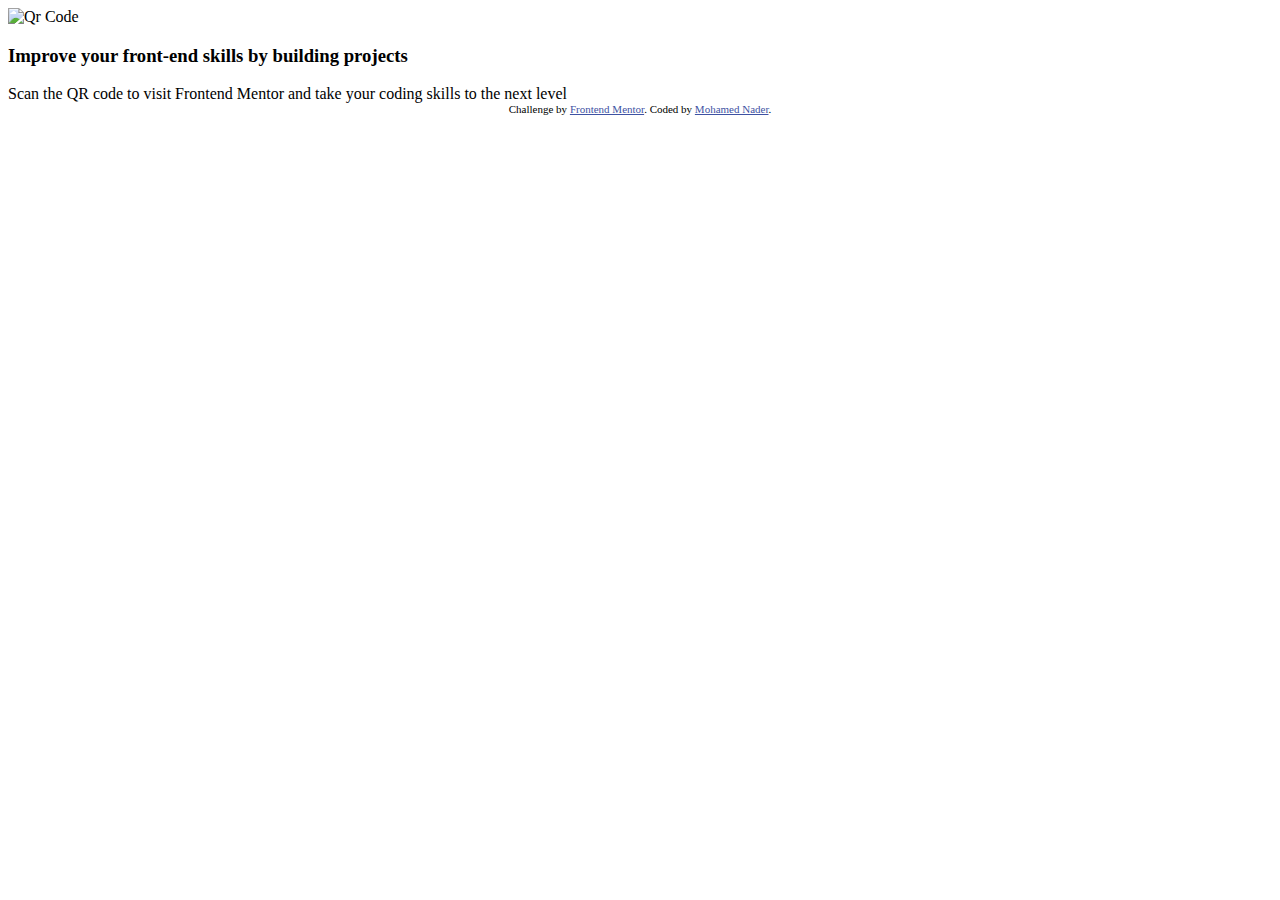
==== index.html @ 45ac9e22 "whats a commit" ====
<!DOCTYPE html>
<html lang="en">
<head>
  <meta charset="UTF-8">
  <meta name="viewport" content="width=device-width, initial-scale=1.0"> <!-- displays site properly based on user's device -->

  <link rel="icon" type="image/png" sizes="32x32" href="./images/favicon-32x32.png">
  
  <title>Frontend Mentor | QR code component</title>
  <link rel="stylesheet" href="css/style.css">
  <link rel="preconnect" href="https://fonts.googleapis.com">
<link rel="preconnect" href="https://fonts.gstatic.com" crossorigin>
<link href="https://fonts.googleapis.com/css2?family=Outfit:wght@400;700&display=swap" rel="stylesheet">

  <!-- Feel free to remove these styles or customise in your own stylesheet 👍 -->
  <style>
    .attribution { font-size: 11px; text-align: center; }
    .attribution a { color: hsl(228, 45%, 44%); }
  </style>
</head>
<body>
  <div class="card-container">
      <div class="card">
      <img src="images/image-qr-code.png" alt="Qr Code">
      <div class="pargraph">
        <h3>Improve your front-end skills by building projects</h3>
        <span>  Scan the QR code to visit Frontend Mentor and take your coding skills to the next level  </span>

      </div>
  </div>
  </div>

  
  <div class="attribution">
    Challenge by <a href="https://www.frontendmentor.io?ref=challenge" target="_blank">Frontend Mentor</a>. 
    Coded by <a href="#">Mohamed Nader</a>.
  </div>
</body>
</html>
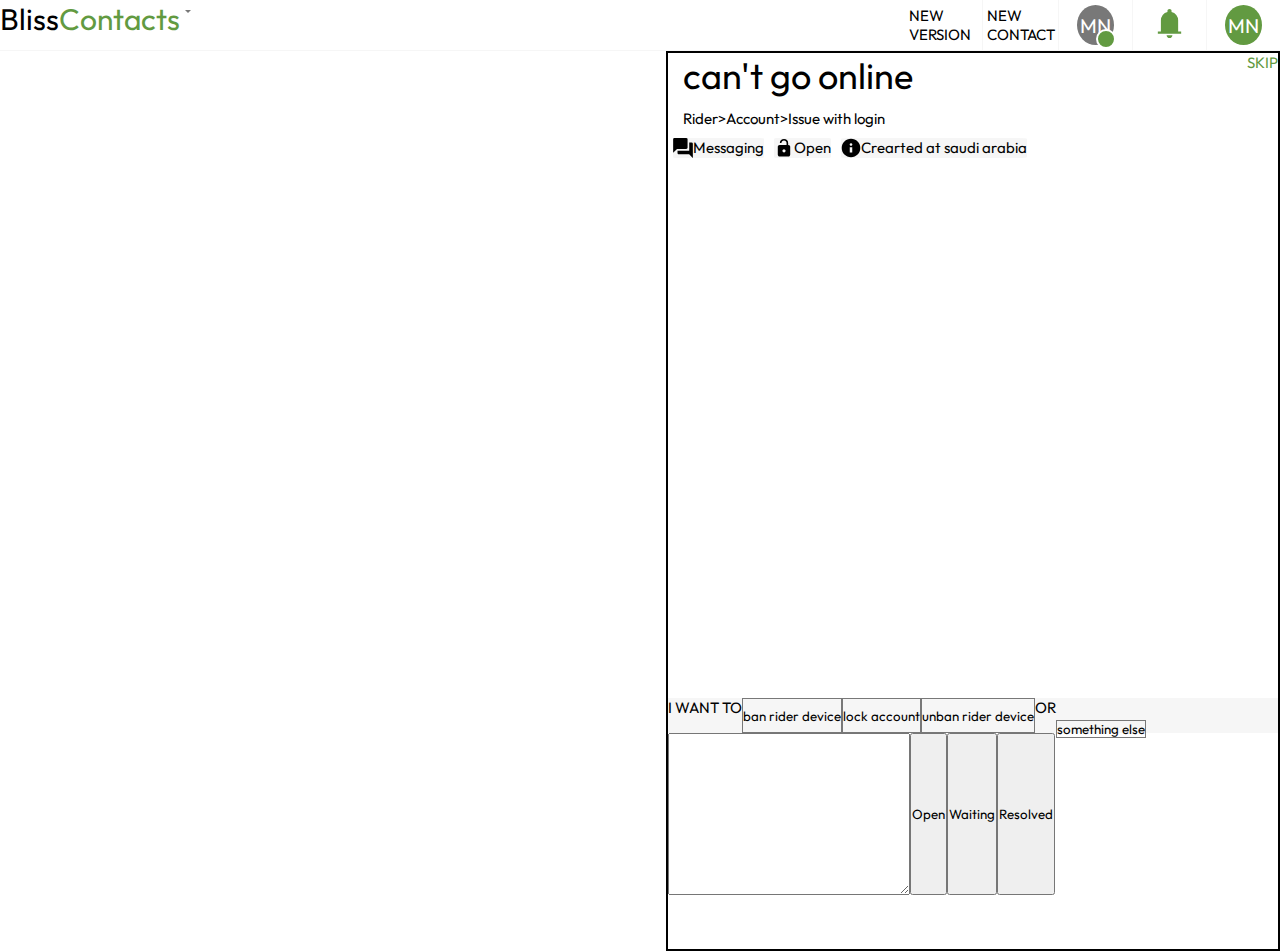
==== commit c9c3249b: "add" ====
--- a/index.html
+++ b/index.html
@@ -1,39 +1,78 @@
 <!DOCTYPE html>
 <html lang="en">
 <head>
-  <meta charset="UTF-8">
-  <meta name="viewport" content="width=device-width, initial-scale=1.0"> <!-- displays site properly based on user's device -->
-
-  <link rel="icon" type="image/png" sizes="32x32" href="./images/favicon-32x32.png">
-  
-  <title>Frontend Mentor | QR code component</title>
-  <link rel="stylesheet" href="css/style.css">
-  <link rel="preconnect" href="https://fonts.googleapis.com">
-<link rel="preconnect" href="https://fonts.gstatic.com" crossorigin>
-<link href="https://fonts.googleapis.com/css2?family=Outfit:wght@400;700&display=swap" rel="stylesheet">
-
-  <!-- Feel free to remove these styles or customise in your own stylesheet 👍 -->
-  <style>
-    .attribution { font-size: 11px; text-align: center; }
-    .attribution a { color: hsl(228, 45%, 44%); }
-  </style>
+    <meta charset="UTF-8">
+    <meta http-equiv="X-UA-Compatible" content="IE=edge">
+    <meta name="viewport" content="width=device-width, initial-scale=1.0">
+    <link rel="stylesheet" href="css/style.css">
+    <link rel="preconnect" href="https://fonts.googleapis.com">
+    <link rel="preconnect" href="https://fonts.gstatic.com" crossorigin>
+    <link href="https://fonts.googleapis.com/css2?family=Cairo:wght@300;600&family=Outfit:wght@300;600&display=swap" rel="stylesheet">
+    <title>Contact</title>
 </head>
 <body>
-  <div class="card-container">
-      <div class="card">
-      <img src="images/image-qr-code.png" alt="Qr Code">
-      <div class="pargraph">
-        <h3>Improve your front-end skills by building projects</h3>
-        <span>  Scan the QR code to visit Frontend Mentor and take your coding skills to the next level  </span>
-
-      </div>
-  </div>
-  </div>
-
-  
-  <div class="attribution">
-    Challenge by <a href="https://www.frontendmentor.io?ref=challenge" target="_blank">Frontend Mentor</a>. 
-    Coded by <a href="#">Mohamed Nader</a>.
-  </div>
+    <nav>
+        <div class="logo">
+            <p>Bliss</p> <span>Contacts</span> <div class="arrow down"></div>
+            <div class="logo-sub-manu">
+                <Span>New Contact</Span>
+                <span>Search</span>
+            </div>
+        </div>
+        <ul>
+            <li><svg xmlns="http://www.w3.org/2000/svg" height="17" viewBox="0 96 960 960" width="20"><path d="M180 936q-24 0-42-18t-18-42V276q0-24 18-42t42-18h600q24 0 42 18t18 42v90h-60v-90H180v600h600v-90h60v90q0 24-18 42t-42 18H180Zm513-174-42-42 113-114H383v-60h381L651 432l42-42 186 186-186 186Z"/></svg>
+            <span>NEW VERSION</span>
+            </li>
+            <li><span>NEW CONTACT</span></li>
+            <li><div class="user status active"><span class="postion-center">MN</span></div></li>
+            <li><div class="notification"><svg xmlns="http://www.w3.org/2000/svg" height="17" viewBox="0 96 960 960" width="24"><path d="M160 856v-60h84V490q0-84 49.5-149.5T424 258v-29q0-23 16.5-38t39.5-15q23 0 39.5 15t16.5 38v29q81 17 131 82.5T717 490v306h83v60H160Zm320 120q-32 0-56-23.5T400 896h160q0 33-23.5 56.5T480 976Z"/></svg></div></li>
+            <li><div class="user profile"><span class="postion-center">MN</span></div></li>
+        </ul>
+    </nav>
+    <div class="body-container">
+        <div class="text-container">
+            <div class="text-container-head">
+                <div class="contact-name">
+                    <span>can't go online</span>
+                    <a href="#" target="_blank" rel="" class="main-btn">SKIP</a>
+                </div>
+                <div class="contact-type">
+                    <span>Rider>Account>Issue with login</span>
+                </div>
+                <div class="text-tags">
+                    <span><svg xmlns="http://www.w3.org/2000/svg" height="20" viewBox="0 96 960 960" width="20"><path d="M7 809V159.6q0-27.455 18.688-46.027Q44.374 95 72 95h561.013q28.312 0 47.149 18.688Q699 132.375 699 160v399q0 27.625-18.975 46.312Q661.05 624 633 624H193L7 809Zm274 70q-28.85 0-46.925-18.975Q216 841.05 216 813V704h563V306h108.773q28.002 0 46.615 18.688Q953 343.375 953 371v687L774 879H281Z"/></svg>
+                        Messaging</span>
+                    <span><svg xmlns="http://www.w3.org/2000/svg" height="20" viewBox="0 96 960 960" width="20"><path d="M272.309 436.001H602v-96q0-51-35.618-87.5-35.617-36.5-86.5-36.5-50.882 0-86.382 36.5-35.5 36.5-35.5 87.5h-77.999q0-84.922 58.455-143.46 58.454-58.538 141.77-58.538t141.545 58.698q58.228 58.698 58.228 143.3v96h7.692q38.527 0 64.417 25.891 25.891 25.89 25.891 64.417v367.382q0 38.527-25.903 64.417-25.902 25.891-64.445 25.891H272.025q-38.543 0-64.283-25.891-25.741-25.89-25.741-64.417V526.309q0-38.527 25.891-64.417 25.89-25.891 64.417-25.891Zm208.063 351.998q31.782 0 53.704-22.294 21.923-22.295 21.923-54.077 0-31.782-22.294-53.704-22.295-21.923-54.077-21.923-31.782 0-53.704 22.294-21.923 22.295-21.923 54.077 0 31.782 22.294 53.704 22.295 21.923 54.077 21.923Z"/></svg>
+                        Open</span>
+                    <span><svg xmlns="http://www.w3.org/2000/svg" height="20" viewBox="0 96 960 960" width="20"><path d="M420 797h120V536H420v261Zm59.825-327q27.675 0 45.925-18.075Q544 433.851 544 406.175q0-27.675-18.075-45.925Q507.851 342 480.175 342q-27.675 0-45.925 18.075Q416 378.149 416 405.825q0 27.675 18.075 45.925Q452.149 470 479.825 470Zm.175 552q-92.64 0-174.467-34.604-81.828-34.603-142.077-94.852-60.249-60.249-94.852-142.077Q34 668.64 34 576q0-92.896 34.662-174.449 34.663-81.553 95.175-141.942 60.511-60.389 142.075-94.999Q387.476 130 480 130q92.886 0 174.476 34.593T796.44 259.56q60.374 60.374 94.967 141.99Q926 483.167 926 576.083q0 92.917-34.61 174.243t-94.999 141.837q-60.389 60.512-141.942 95.174Q572.896 1022 480 1022Z"/></svg>
+                        Crearted at saudi arabia</span>
+                </div>
+            </div>
+            <div class="text-container-body">
+                    <div class="rider"></div>
+                    <div class="agent"></div>
+                    <div class="action"></div>
+            </div>
+            <div class="text-messaging">
+                <div class="action-bar">
+                    <p>i want to</p>
+                    <button>ban rider device</button>
+                    <button>lock account</button>
+                    <button>unban rider device</button>
+                    <p>or</p>
+                    <div type="manu" class="action-bar-search">
+                        <button>something else</button>
+                    </div>
+                </div>
+                    <textarea name="massege" id="massege" cols="30" rows="10"></textarea>
+                    <button type="submit">Open</button>
+                    <button type="submit">Waiting</button>
+                    <button type="submit">Resolved</button>
+                </div>
+            </div>
+        </div>
+    </div>
+    <div class="account-container">
+    </div>
 </body>
 </html>--- a/css/style.css
+++ b/css/style.css
@@ -0,0 +1,294 @@
+/* makes sizing simpler */
+
+*,
+*::before,
+*::after {
+    box-sizing: border-box;
+    font-family: 'Outfit','Cairo', sans-serif;
+}
+
+/* remove default spacing */
+/* force styling of type through styling, rather than elements */
+
+* {
+    margin: 0;
+    padding: 0;
+}
+
+/* min body height */
+
+body {
+    min-height: 100vh;
+    font-size: var(--mid-font);
+}
+
+/* responsive images/videos */
+img,
+picture,
+svg,
+video {
+    max-width: fit-content;
+}
+ul{
+    list-style: none;
+}
+ul li{
+    display: inline-block;
+}
+svg{
+    width: calc(var(--mid-font) + 10px);
+}
+
+:root{
+    --text-main-clr : rgb(0, 0, 0);               /* black*/
+    --text-sec-clr: rgb(120, 120, 120);          /* gray */
+    --main-background-clr: rgb(255, 255, 255);   /* white */
+    --sec-background-clr: rgb(246, 246, 246);    /* dark gray */
+    --action-clr: rgb(98, 154, 65);              /* Green */
+    --driver-clr: rgb(254, 240, 235);            /* red */
+    --big-font:30px;
+    --mid-font: 36px;
+    --sm-font: 15px;
+    --regular-font:400;
+    --bold-font:700;
+}
+.main-btn{
+    font-size: var(--sm-font);
+    color: var(--action-clr);
+    text-decoration: none;
+}
+.sec-btn{
+    font-size: var(--sm-font);
+    color: var(--text-main-clr);
+    text-decoration: underline;
+}
+.postion-center{
+    position: absolute;
+    top: 50%;
+    left: 50%;
+    transform: translate(-50% ,-50%);
+}
+nav{
+    display: flex;
+    width: 100%;
+    justify-content: space-between;
+    border-bottom: 1.5px solid var(--sec-background-clr);
+    /* box-shadow: -1px -6px 25px 0px rgb(0 0 0 / 15%); */
+    background-color: var(--main-background-clr);
+    z-index: 10;
+}
+.logo{
+    font-size: var(--big-font);
+    display: flex;
+    position: relative;
+}
+.logo span{
+    color: var(--action-clr);
+}
+.logo-sub-manu span{
+    width: 50%;
+}
+.logo-sub-manu{
+    width: 150px;
+    height: 75px;
+    background-color: rgba(221, 221, 221, 0.1);
+    position: absolute;
+    top: 100%;
+    left: 100%;
+    transform:translate(-50%, -50%) rotatex(90deg);
+    border: 1px solid var(--sec-background-clr);
+    display: flex;
+    flex-direction: row;
+    flex-wrap: wrap;
+    align-content: center;
+    text-align: center;
+    align-items: center;
+    z-index: -1;
+    animation-direction: alternate;
+
+}
+.logo:hover .logo-sub-manu,.logo-sub-manu:hover{
+    animation: drop-down 2s ease 200ms ;
+    animation-fill-mode: both;
+    animation-direction: alternate;
+
+
+
+}
+@keyframes drop-down {
+    0%{
+        transform: translate(-50%, -50%) rotatex(90deg);
+    }
+    100%{        
+        transform: translate(-50%, 0px) rotatex(0deg);
+            }
+    
+}
+.arrow{
+    width: 0px;
+    height: 0px;
+    border-right: 3px solid transparent;
+    border-left: 3px solid transparent;
+    border-top: 3px solid var(--text-sec-clr);
+    border-bottom: 3px solid transparent;
+
+}
+.down{
+    margin-top: 10px;
+    margin-left: 5px;
+}
+ul{
+    display: flex;
+    width: 30%;
+    flex-direction: row;
+    align-items: center;
+    justify-content: space-evenly;
+    position: relative;
+    display: flex;
+    width: 30%;
+    flex-direction: row;
+    align-items: center;
+    position: relative;
+    align-content: center;
+    justify-content: flex-end;
+    
+}
+nav ul li{
+    display: inline-flex;
+    align-items: center;
+    height: 100%;
+    padding: 2px ;
+    padding-left: 8px;
+    border-left: 1px solid var(--sec-background-clr);
+    font-size: var(--sm-font);
+    align-content: center;
+    
+    display: inline-flex;
+    align-items: center;
+    height: 100%;
+    padding: 2px;
+    padding-left: 8px;
+    border-left: 1px solid var(--sec-background-clr);
+    font-size: var(--sm-font);
+    align-content: center;
+    justify-content: center;
+    max-width: fit-content;
+    padding: 5px 18px;
+    min-width: 74px;
+
+}
+nav ul li:first-child{
+    border-left: 1px solid transparent;
+    
+
+}
+nav svg{
+    fill: var(--action-clr);
+    width: 35px;
+    height: 35px;
+}
+nav .user{
+    width: 40px;
+    height: 40px;
+    border-radius: 50%;
+    position: relative;
+    font-size: calc(var(--sm-font) + 5px);
+    color: var(--main-background-clr);
+}
+nav .active::after{   
+    content: " ";
+    position: absolute;
+    top: 59%;
+    right: -5%;
+    width: 20px;
+    height: 20px;
+    border-radius: 50%;
+    border: 2px solid var(--main-background-clr);
+    background-color: var(--action-clr);
+}
+
+nav .active{
+    background-color: var(--text-sec-clr);
+}
+.profile{
+    background-color: var(--action-clr);
+}
+.body-container{
+    display: flex;
+    flex-direction: row-reverse;
+    width: 100%;
+    height: 100vh;
+}
+/* text body start */
+.text-container{
+    width: 48%;
+    border: 2px solid black;
+}
+/* header of text body */
+.text-container-head{
+    height: 22%;
+}
+.contact-name{
+    display: flex;
+    justify-content: space-between;
+    margin-left: 15px;
+}
+.contact-name span{
+    font-size: var(--mid-font);
+    color: var(--text-main-clr);
+}
+.contact-type{
+    display: flex;
+    align-content: center;
+    justify-content: flex-start;
+    align-items: center;
+    height: 40px;
+    margin-left: 15px;
+}
+.contact-type span{
+    font-size: var(--sm-font);
+    color: var(--text-main-clr);
+}
+.text-tags{
+    display: flex;
+    font-size: var(--sm-font);
+    align-content: center;
+    justify-content: flex-start;
+    align-items: center;
+}
+.text-tags span{
+    width: fit-content;
+    display: inline-flex;
+    background-color: var(--sec-background-clr);
+    border-radius: 5%;
+    margin: auto 5px;
+    justify-content: center;
+
+}
+.text-container-body{
+    height: 50%;
+}
+.text-messaging{
+    display: flex;
+    flex-wrap: wrap;
+}
+.action-bar{
+    background-color: var(--sec-background-clr);
+    height: 35px;
+    font-size: var(--regular-font);
+    text-transform: uppercase;
+    display: flex;
+    width: 100%;
+}
+.action-bar button{
+    background-color: inherit;
+    border: 1px solid var(--text-sec-clr);
+    display: inline-block;
+}
+.action-bar p{
+    font-size: var(--sm-font);
+    display: inline-block;
+}
+.action-bar div{
+    display: inline-block;
+}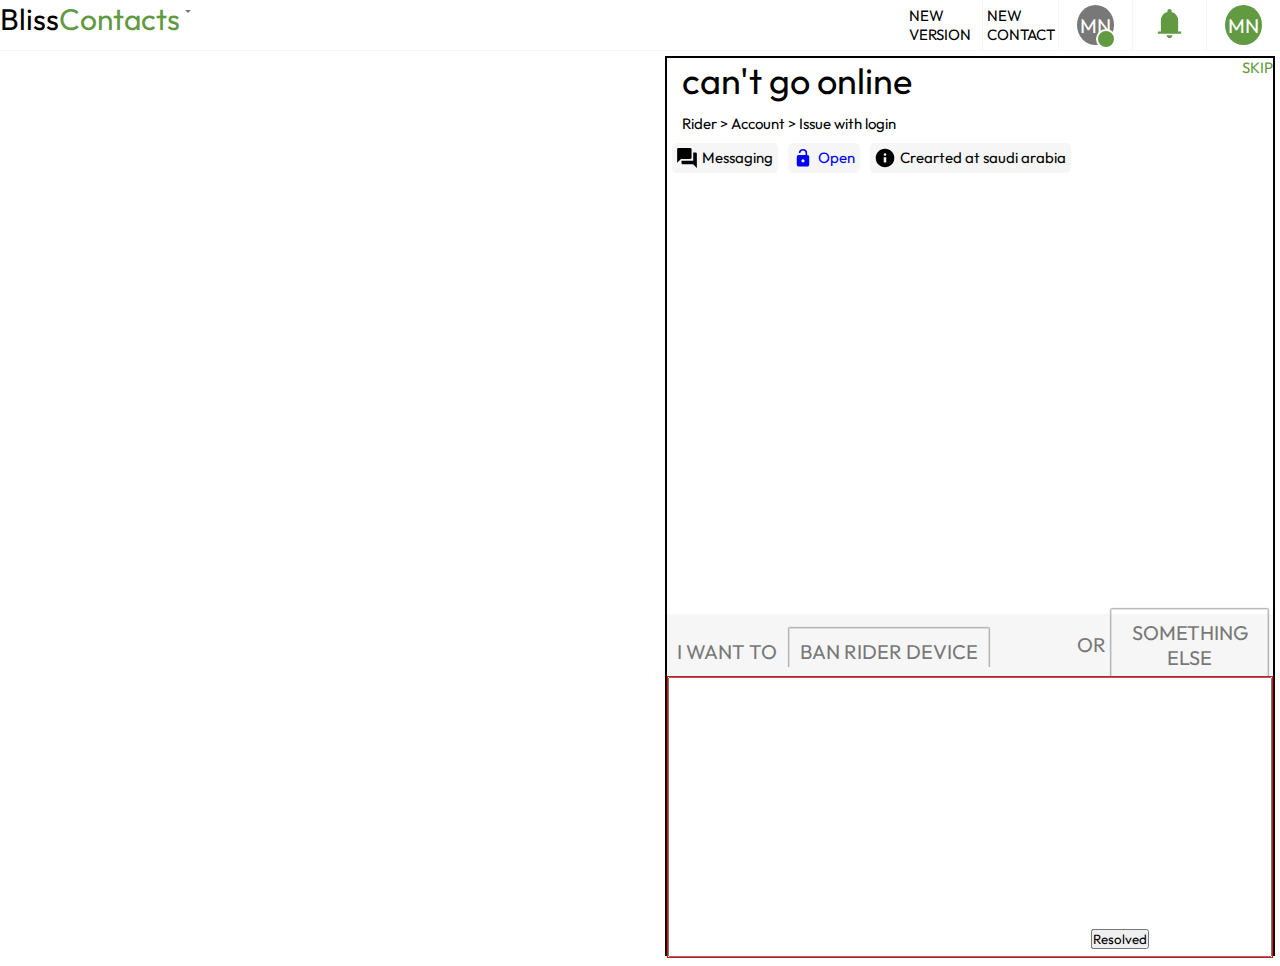
==== commit 32613c79: "added" ====
--- a/index.html
+++ b/index.html
@@ -37,12 +37,12 @@
                     <a href="#" target="_blank" rel="" class="main-btn">SKIP</a>
                 </div>
                 <div class="contact-type">
-                    <span>Rider>Account>Issue with login</span>
+                    <span>Rider > Account > Issue with login</span>
                 </div>
                 <div class="text-tags">
                     <span><svg xmlns="http://www.w3.org/2000/svg" height="20" viewBox="0 96 960 960" width="20"><path d="M7 809V159.6q0-27.455 18.688-46.027Q44.374 95 72 95h561.013q28.312 0 47.149 18.688Q699 132.375 699 160v399q0 27.625-18.975 46.312Q661.05 624 633 624H193L7 809Zm274 70q-28.85 0-46.925-18.975Q216 841.05 216 813V704h563V306h108.773q28.002 0 46.615 18.688Q953 343.375 953 371v687L774 879H281Z"/></svg>
                         Messaging</span>
-                    <span><svg xmlns="http://www.w3.org/2000/svg" height="20" viewBox="0 96 960 960" width="20"><path d="M272.309 436.001H602v-96q0-51-35.618-87.5-35.617-36.5-86.5-36.5-50.882 0-86.382 36.5-35.5 36.5-35.5 87.5h-77.999q0-84.922 58.455-143.46 58.454-58.538 141.77-58.538t141.545 58.698q58.228 58.698 58.228 143.3v96h7.692q38.527 0 64.417 25.891 25.891 25.89 25.891 64.417v367.382q0 38.527-25.903 64.417-25.902 25.891-64.445 25.891H272.025q-38.543 0-64.283-25.891-25.741-25.89-25.741-64.417V526.309q0-38.527 25.891-64.417 25.89-25.891 64.417-25.891Zm208.063 351.998q31.782 0 53.704-22.294 21.923-22.295 21.923-54.077 0-31.782-22.294-53.704-22.295-21.923-54.077-21.923-31.782 0-53.704 22.294-21.923 22.295-21.923 54.077 0 31.782 22.294 53.704 22.295 21.923 54.077 21.923Z"/></svg>
+                    <span class="ticket-status"><svg xmlns="http://www.w3.org/2000/svg" height="20" viewBox="0 96 960 960" width="20"><path d="M272.309 436.001H602v-96q0-51-35.618-87.5-35.617-36.5-86.5-36.5-50.882 0-86.382 36.5-35.5 36.5-35.5 87.5h-77.999q0-84.922 58.455-143.46 58.454-58.538 141.77-58.538t141.545 58.698q58.228 58.698 58.228 143.3v96h7.692q38.527 0 64.417 25.891 25.891 25.89 25.891 64.417v367.382q0 38.527-25.903 64.417-25.902 25.891-64.445 25.891H272.025q-38.543 0-64.283-25.891-25.741-25.89-25.741-64.417V526.309q0-38.527 25.891-64.417 25.89-25.891 64.417-25.891Zm208.063 351.998q31.782 0 53.704-22.294 21.923-22.295 21.923-54.077 0-31.782-22.294-53.704-22.295-21.923-54.077-21.923-31.782 0-53.704 22.294-21.923 22.295-21.923 54.077 0 31.782 22.294 53.704 22.295 21.923 54.077 21.923Z"/></svg>
                         Open</span>
                     <span><svg xmlns="http://www.w3.org/2000/svg" height="20" viewBox="0 96 960 960" width="20"><path d="M420 797h120V536H420v261Zm59.825-327q27.675 0 45.925-18.075Q544 433.851 544 406.175q0-27.675-18.075-45.925Q507.851 342 480.175 342q-27.675 0-45.925 18.075Q416 378.149 416 405.825q0 27.675 18.075 45.925Q452.149 470 479.825 470Zm.175 552q-92.64 0-174.467-34.604-81.828-34.603-142.077-94.852-60.249-60.249-94.852-142.077Q34 668.64 34 576q0-92.896 34.662-174.449 34.663-81.553 95.175-141.942 60.511-60.389 142.075-94.999Q387.476 130 480 130q92.886 0 174.476 34.593T796.44 259.56q60.374 60.374 94.967 141.99Q926 483.167 926 576.083q0 92.917-34.61 174.243t-94.999 141.837q-60.389 60.512-141.942 95.174Q572.896 1022 480 1022Z"/></svg>
                         Crearted at saudi arabia</span>
@@ -55,19 +55,27 @@
             </div>
             <div class="text-messaging">
                 <div class="action-bar">
-                    <p>i want to</p>
-                    <button>ban rider device</button>
-                    <button>lock account</button>
-                    <button>unban rider device</button>
+                    <div class="built-in-buttons">
+                        <p>i want to</p>
+                        <button>ban rider device</button>
+                        <button>lock account</button>
+                        <button>unban rider device</button>
+                        <button>ban payment method</button>
+                        <button>test</button>
+                        <button>unban rider device</button>
+                        <button>unban rider device</button>
+                    </div>
                     <p>or</p>
                     <div type="manu" class="action-bar-search">
                         <button>something else</button>
                     </div>
                 </div>
-                    <textarea name="massege" id="massege" cols="30" rows="10"></textarea>
-                    <button type="submit">Open</button>
-                    <button type="submit">Waiting</button>
-                    <button type="submit">Resolved</button>
+                    <div class="massageing-container">
+                        <textarea name="massege" id="massege" cols="30" rows="10"></textarea>
+                        <button type="submit">Open</button>
+                        <button type="submit">Waiting</button>
+                        <button type="submit">Resolved</button>
+                    </div>
                 </div>
             </div>
         </div>
--- a/css/style.css
+++ b/css/style.css
@@ -48,6 +48,7 @@
     --driver-clr: rgb(254, 240, 235);            /* red */
     --big-font:30px;
     --mid-font: 36px;
+    --action-font:20px;
     --sm-font: 15px;
     --regular-font:400;
     --bold-font:700;
@@ -218,15 +219,17 @@
     flex-direction: row-reverse;
     width: 100%;
     height: 100vh;
+    padding: 5px;
 }
 /* text body start */
 .text-container{
     width: 48%;
     border: 2px solid black;
+    height: 100vh;
 }
 /* header of text body */
 .text-container-head{
-    height: 22%;
+    height: 12%;
 }
 .contact-name{
     display: flex;
@@ -260,35 +263,90 @@
     width: fit-content;
     display: inline-flex;
     background-color: var(--sec-background-clr);
-    border-radius: 5%;
     margin: auto 5px;
     justify-content: center;
+    padding: 5px;
+    border-top-left-radius: 5px;
+    border-top-right-radius: 5px;
+    border-bottom-left-radius: 5px;
+    border-bottom-right-radius: 5px;
 
 }
 .text-container-body{
     height: 50%;
 }
+.text-tags svg{
+    margin-right:5px ;
+}
+.ticket-status ,.ticket-status svg{
+    color: blue;
+    fill: blue;
+}
 .text-messaging{
     display: flex;
     flex-wrap: wrap;
+    height: 35%;
 }
 .action-bar{
     background-color: var(--sec-background-clr);
-    height: 35px;
+    height: 20%;
     font-size: var(--regular-font);
     text-transform: uppercase;
     display: flex;
     width: 100%;
+    justify-content: flex-start;
+    align-items: center;
+    color: var(--text-sec-clr);
+}
+.built-in-buttons{
+    height: 70%;
+    width: 78%;
+    overflow: hidden;
+    scroll-behavior: unset;
 }
 .action-bar button{
     background-color: inherit;
-    border: 1px solid var(--text-sec-clr);
+    border: 1px solid rgb(120 120 120 / 20%);
     display: inline-block;
+    font-size: var(--action-font);
+    padding: 10px;
+    margin: 5px;
+    border-radius: 1%;
+    text-transform: uppercase;
+    color: var(--text-sec-clr);
+    box-shadow: 0px 0px 1px 1px rgb(120 120 120 / 58%);
+
+}
+.action-bar button:hover{
+    cursor: pointer;
+    color: var(--action-clr);
+}
+.action-bar button:active , .action-bar button:focus{
+    border: 1px solid rgb(120 120 120 / 88%);
 }
 .action-bar p{
-    font-size: var(--sm-font);
+    font-size: var(--action-font);
     display: inline-block;
+    margin-left: 10px;
 }
 .action-bar div{
     display: inline-block;
+}
+.massageing-container{
+    width: 100%;
+    border: 1px solid red;
+    height:90%;
+    position: relative;
+    
+}
+.massageing-container textarea{
+    width: 100%;
+    height: 100%;
+    resize: none;
+}
+.massageing-container button{
+    position: absolute;
+    top:90%;
+    left:70%;
+
 }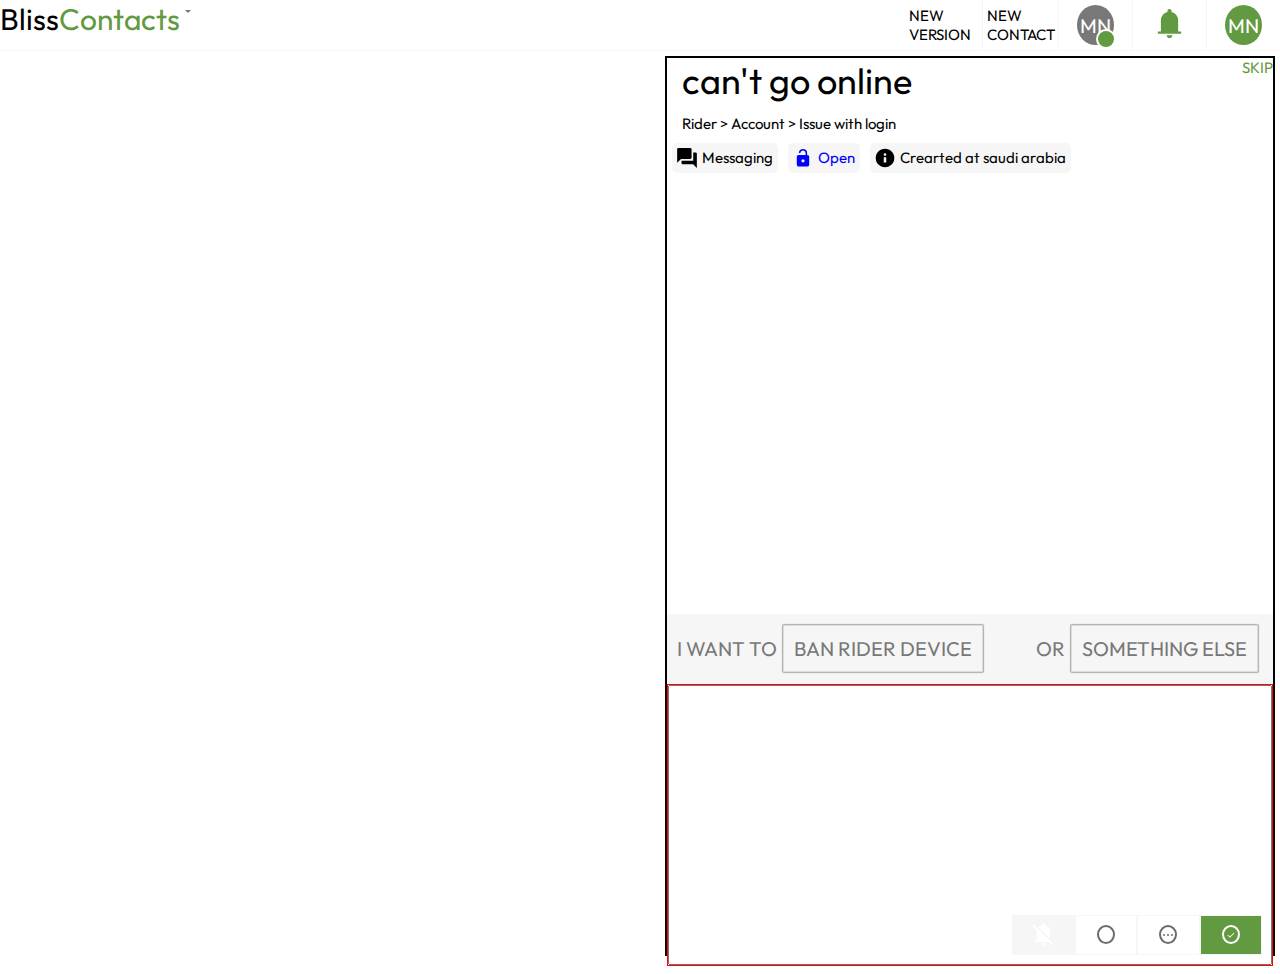
==== commit 47b95d03: "added" ====
--- a/index.html
+++ b/index.html
@@ -60,21 +60,25 @@
                         <button>ban rider device</button>
                         <button>lock account</button>
                         <button>unban rider device</button>
+                        <button>test</button>
                         <button>ban payment method</button>
-                        <button>test</button>
                         <button>unban rider device</button>
                         <button>unban rider device</button>
                     </div>
-                    <p>or</p>
+                    
                     <div type="manu" class="action-bar-search">
+                        <p>or</p>
                         <button>something else</button>
                     </div>
                 </div>
                     <div class="massageing-container">
                         <textarea name="massege" id="massege" cols="30" rows="10"></textarea>
-                        <button type="submit">Open</button>
-                        <button type="submit">Waiting</button>
-                        <button type="submit">Resolved</button>
+                        <div class="ticket-status-buttons">
+                            <button type="submit"><svg xmlns="http://www.w3.org/2000/svg" height="48" viewBox="0 -960 960 960" width="48"><path d="M717-332 313-736q27-26 54.5-40.5T424-798v-26q0-23 16.5-39.5T480-880q23 0 39.5 16.5T536-824v26q78 17 129.5 82T717-566v234ZM160-200v-60h84v-315q0-14 1.5-27t5.5-26L75-805l42-42 726 727-42 42-122-122H160ZM480-80q-33 0-56.5-23.5T400-160h160q0 33-23.5 56.5T480-80Z"/></svg></button>
+                            <button type="submit"><div class="circle"></div></button>
+                            <button type="submit"><div class="circle"><div class="dot"></div><div class="dot"></div><div class="dot"></div></div> </button>
+                            <button type="submit"><div class="circle"><svg xmlns="http://www.w3.org/2000/svg" height="48" viewBox="0 -960 960 960" width="48"><path d="M378-232.434 140.434-470l57.131-57.131L378-346.696l383.435-383.435L818.566-673 378-232.434Z"/></svg></div> </button>
+                        </div>
                     </div>
                 </div>
             </div>
--- a/css/style.css
+++ b/css/style.css
@@ -289,8 +289,8 @@
 }
 .action-bar{
     background-color: var(--sec-background-clr);
-    height: 20%;
-    font-size: var(--regular-font);
+    height: 70px;
+    font-size: var(--action-font);
     text-transform: uppercase;
     display: flex;
     width: 100%;
@@ -299,10 +299,13 @@
     color: var(--text-sec-clr);
 }
 .built-in-buttons{
-    height: 70%;
-    width: 78%;
+    height: 72%;
+    width: 75%;
     overflow: hidden;
     scroll-behavior: unset;
+}
+.built-in-buttons button {
+    margin-bottom: 1000px;
 }
 .action-bar button{
     background-color: inherit;
@@ -310,12 +313,16 @@
     display: inline-block;
     font-size: var(--action-font);
     padding: 10px;
-    margin: 5px;
+    margin: 2px;
     border-radius: 1%;
     text-transform: uppercase;
     color: var(--text-sec-clr);
     box-shadow: 0px 0px 1px 1px rgb(120 120 120 / 58%);
 
+}
+.action-bar-search{
+    position: absolute;
+    right: 20px;
 }
 .action-bar button:hover{
     cursor: pointer;
@@ -344,9 +351,57 @@
     height: 100%;
     resize: none;
 }
-.massageing-container button{
+
+.ticket-status-buttons{
+    width: 250px;
+    height: 40px;
+    background-color: brown;
     position: absolute;
-    top:90%;
-    left:70%;
-
+    bottom:10px;
+    right:10px;
+    padding: 0px;
+    display: flex;
+}
+.ticket-status-buttons button{
+    width: 25%;
+    height: 100%;
+    margin: 0px;
+    padding: 0px;
+    border: 1px solid var(--sec-background-clr);
+    background-color: #fff;
+    display: flex;
+    justify-content: center;
+    align-items: center;
+}
+.circle{
+    border-radius: 50%;
+    border:2px solid #6c6c6c;
+    width: 30%;
+    height: 50%;
+    display:flex;
+    align-items: center;
+    align-content: center;
+    justify-content: center;
+}
+.ticket-status-buttons button svg{
+    fill: #fff;
+    width: 70%;
+    height: 70%;
+}
+.ticket-status-buttons button:first-child{
+    background-color: var(--sec-background-clr);
+}
+.ticket-status-buttons button:last-child{
+    background-color: var(--action-clr);
+}
+.ticket-status-buttons button:last-child .circle ,.ticket-status-buttons button:first-child .circle{
+    border:2px solid #fff;
+}
+.dot{
+    width: 2px;
+    height: 2px;
+    background-color: #6c6c6c;
+    margin-right:1px ;
+    margin-left: 1px;
+    border-radius: 50%;
 }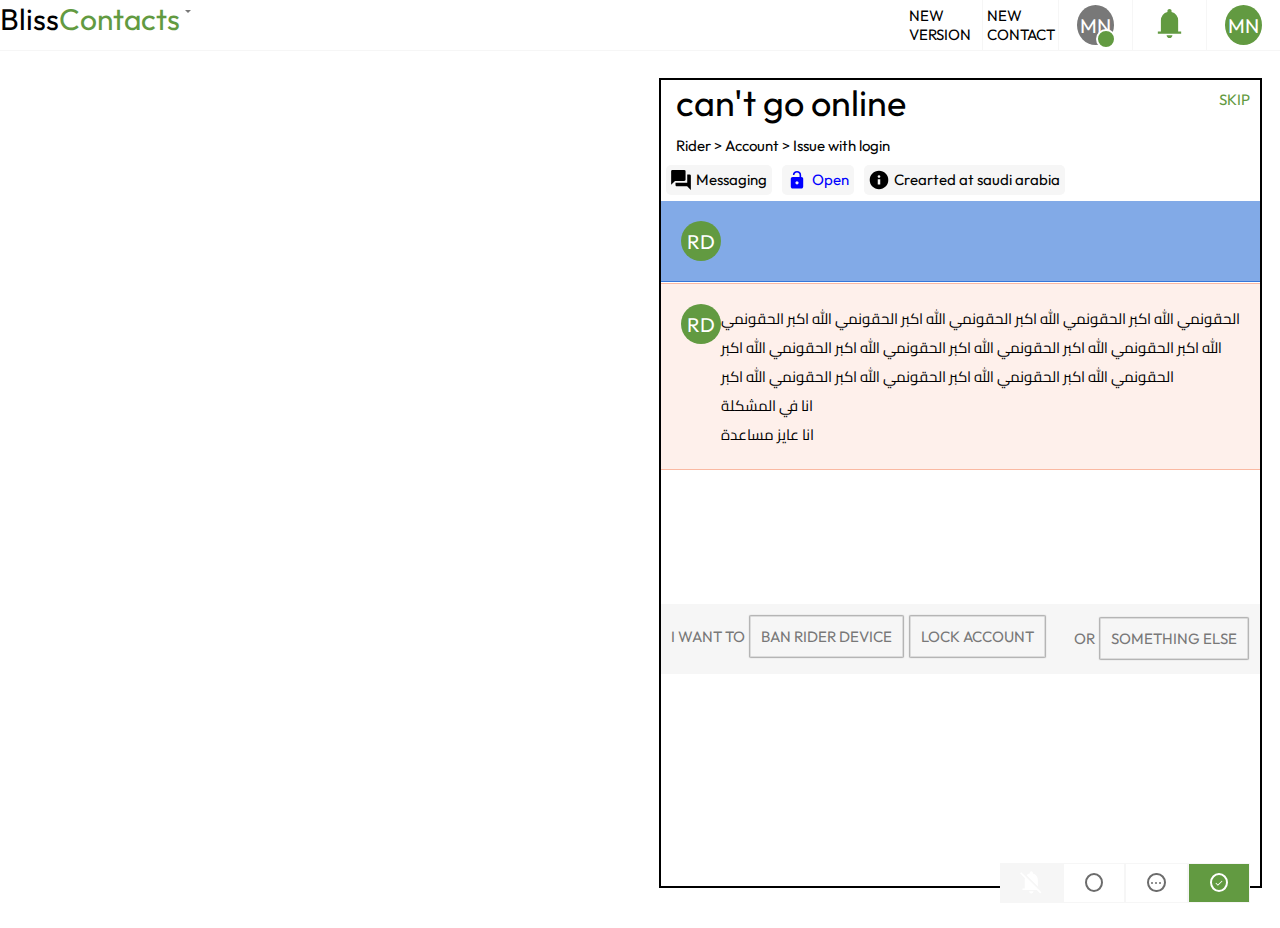
==== commit bfa50495: "added" ====
--- a/index.html
+++ b/index.html
@@ -33,13 +33,16 @@
         <div class="text-container">
             <div class="text-container-head">
                 <div class="contact-name">
+                    <!-- here you will add the ticket name -->
                     <span>can't go online</span>
                     <a href="#" target="_blank" rel="" class="main-btn">SKIP</a>
                 </div>
                 <div class="contact-type">
+                    <!-- here you will add the contact type and edit it -->
                     <span>Rider > Account > Issue with login</span>
                 </div>
                 <div class="text-tags">
+                    <!-- here you will add the ticket tags (the channel it came from , the status , ticket country, loyality badge) -->
                     <span><svg xmlns="http://www.w3.org/2000/svg" height="20" viewBox="0 96 960 960" width="20"><path d="M7 809V159.6q0-27.455 18.688-46.027Q44.374 95 72 95h561.013q28.312 0 47.149 18.688Q699 132.375 699 160v399q0 27.625-18.975 46.312Q661.05 624 633 624H193L7 809Zm274 70q-28.85 0-46.925-18.975Q216 841.05 216 813V704h563V306h108.773q28.002 0 46.615 18.688Q953 343.375 953 371v687L774 879H281Z"/></svg>
                         Messaging</span>
                     <span class="ticket-status"><svg xmlns="http://www.w3.org/2000/svg" height="20" viewBox="0 96 960 960" width="20"><path d="M272.309 436.001H602v-96q0-51-35.618-87.5-35.617-36.5-86.5-36.5-50.882 0-86.382 36.5-35.5 36.5-35.5 87.5h-77.999q0-84.922 58.455-143.46 58.454-58.538 141.77-58.538t141.545 58.698q58.228 58.698 58.228 143.3v96h7.692q38.527 0 64.417 25.891 25.891 25.89 25.891 64.417v367.382q0 38.527-25.903 64.417-25.902 25.891-64.445 25.891H272.025q-38.543 0-64.283-25.891-25.741-25.89-25.741-64.417V526.309q0-38.527 25.891-64.417 25.89-25.891 64.417-25.891Zm208.063 351.998q31.782 0 53.704-22.294 21.923-22.295 21.923-54.077 0-31.782-22.294-53.704-22.295-21.923-54.077-21.923-31.782 0-53.704 22.294-21.923 22.295-21.923 54.077 0 31.782 22.294 53.704 22.295 21.923 54.077 21.923Z"/></svg>
@@ -49,13 +52,44 @@
                 </div>
             </div>
             <div class="text-container-body">
-                    <div class="rider"></div>
+                <!-- here is the chat and the actions between the rider or driver and agents and the actions agents takes -->
+                    <div class="rider">
+                        <div class="photo">
+                            <div class="user profile"><span class="postion-center">RD</span></div></div>
+                    </div>
+                    <div class="driver">
+                        <div class="photo">
+                            <div class="user profile">
+                                <span class="postion-center">RD</span>
+                            </div>
+                        </div>
+                            <div class="chat">
+                            الحقونمي الله اكبر                            الحقونمي الله اكبر
+                            الحقونمي الله اكبر
+                            الحقونمي الله اكبر
+                            الحقونمي الله اكبر
+                            الحقونمي الله اكبر                            الحقونمي الله اكبر
+                            الحقونمي الله اكبر
+                            الحقونمي الله اكبر
+                            الحقونمي الله اكبر
+                            الحقونمي الله اكبر
+                            الحقونمي الله اكبر
+                            الحقونمي الله اكبر
+
+                            <br>
+                            انا في المشكلة 
+                            <br>
+                            انا عايز مساعدة
+                            </div>
+                        
+                    </div>
                     <div class="agent"></div>
                     <div class="action"></div>
             </div>
             <div class="text-messaging">
                 <div class="action-bar">
                     <div class="built-in-buttons">
+                        <!-- here is the actions bar (add here the actions you want to add) -->
                         <p>i want to</p>
                         <button>ban rider device</button>
                         <button>lock account</button>
--- a/css/style.css
+++ b/css/style.css
@@ -188,7 +188,7 @@
     width: 35px;
     height: 35px;
 }
-nav .user{
+.user{
     width: 40px;
     height: 40px;
     border-radius: 50%;
@@ -217,19 +217,20 @@
 .body-container{
     display: flex;
     flex-direction: row-reverse;
-    width: 100%;
-    height: 100vh;
+    width: 99%;
+    height: 96vh;
     padding: 5px;
+    align-items: center;
 }
 /* text body start */
 .text-container{
     width: 48%;
     border: 2px solid black;
-    height: 100vh;
+    height: 90vh;
 }
 /* header of text body */
 .text-container-head{
-    height: 12%;
+    height: 15%;
 }
 .contact-name{
     display: flex;
@@ -240,6 +241,9 @@
     font-size: var(--mid-font);
     color: var(--text-main-clr);
 }
+.contact-name a{
+    margin: 10px;
+}
 .contact-type{
     display: flex;
     align-content: center;
@@ -251,6 +255,7 @@
 .contact-type span{
     font-size: var(--sm-font);
     color: var(--text-main-clr);
+    cursor: pointer;
 }
 .text-tags{
     display: flex;
@@ -275,6 +280,29 @@
 .text-container-body{
     height: 50%;
 }
+
+.rider{
+    background-color: hwb(216 21% 15% / 0.624);
+    border-bottom: 1px solid hwb(216 21% 15% );
+}
+.driver{
+    background-color: rgb(254, 240, 235);
+    border-top: 1px solid rgb(250, 185, 162);
+    border-bottom: 1px solid rgb(250, 185, 162);
+}
+.agent{
+    flex-direction: row-reverse;
+}
+.driver,.rider,.agent{
+    width: 100%;
+    display: flex;
+    padding: 20px;
+    justify-content: space-between;
+    font-size: var(--sm-font);
+    margin-bottom: 1px;
+    align-items: flex-start;
+
+}
 .text-tags svg{
     margin-right:5px ;
 }
@@ -290,7 +318,7 @@
 .action-bar{
     background-color: var(--sec-background-clr);
     height: 70px;
-    font-size: var(--action-font);
+    font-size: var(--sm-font);
     text-transform: uppercase;
     display: flex;
     width: 100%;
@@ -298,20 +326,12 @@
     align-items: center;
     color: var(--text-sec-clr);
 }
-.built-in-buttons{
-    height: 72%;
-    width: 75%;
-    overflow: hidden;
-    scroll-behavior: unset;
-}
-.built-in-buttons button {
-    margin-bottom: 1000px;
-}
+
 .action-bar button{
     background-color: inherit;
     border: 1px solid rgb(120 120 120 / 20%);
     display: inline-block;
-    font-size: var(--action-font);
+    font-size: var(--sm-font);
     padding: 10px;
     margin: 2px;
     border-radius: 1%;
@@ -320,9 +340,30 @@
     box-shadow: 0px 0px 1px 1px rgb(120 120 120 / 58%);
 
 }
+.action-bar::selection{
+    background-color: transparent;
+}
+.action-bar button::selection{
+    background-color: transparent;
+}
+.action-bar p::selection{
+    background-color: transparent;
+}
+.built-in-buttons::selection{
+    background-color: transparent;
+}
+.built-in-buttons{
+    height: 72%;
+    width: 75%;
+    overflow: hidden;
+    scroll-behavior: unset;
+}
+.built-in-buttons button {
+    margin-bottom: 1000px;
+}
 .action-bar-search{
     position: absolute;
-    right: 20px;
+    right: 30px;
 }
 .action-bar button:hover{
     cursor: pointer;
@@ -332,7 +373,7 @@
     border: 1px solid rgb(120 120 120 / 88%);
 }
 .action-bar p{
-    font-size: var(--action-font);
+    font-size: var(--sm-font);
     display: inline-block;
     margin-left: 10px;
 }
@@ -341,15 +382,16 @@
 }
 .massageing-container{
     width: 100%;
-    border: 1px solid red;
+    padding: 1%;
     height:90%;
     position: relative;
     
 }
 .massageing-container textarea{
     width: 100%;
-    height: 100%;
+    height: 85%;
     resize: none;
+    border: 0;
 }
 
 .ticket-status-buttons{
@@ -357,8 +399,8 @@
     height: 40px;
     background-color: brown;
     position: absolute;
-    bottom:10px;
-    right:10px;
+    bottom: 25px;
+    right: 10px;
     padding: 0px;
     display: flex;
 }
